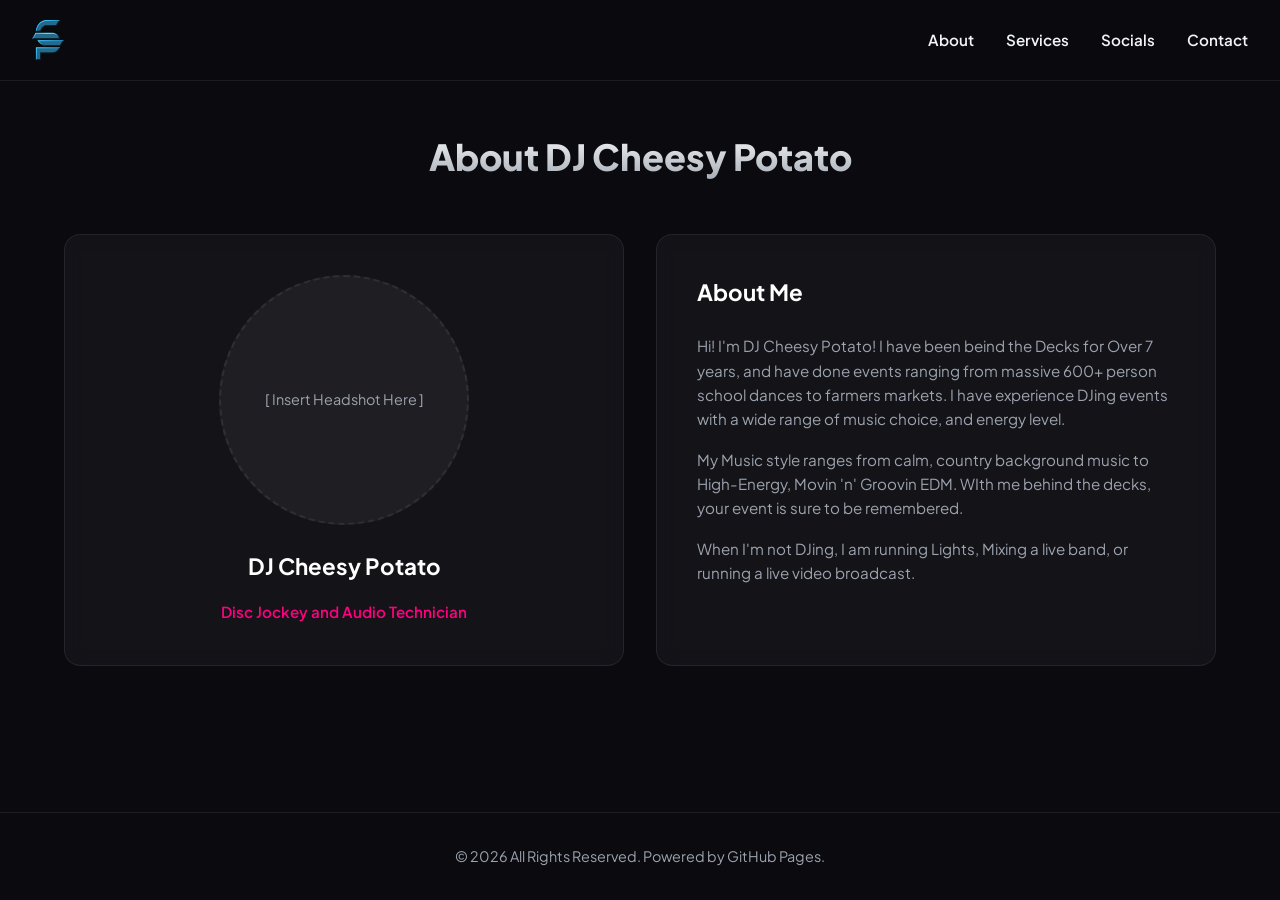
==== about.html @ 7084b257 "Initial site upload Hello, World!" ====
<!DOCTYPE html>
<html lang="en">
<head>
    <meta charset="UTF-8">
    <meta name="viewport" content="width=device-width, initial-scale=1.0">
    <title>About | DJ Cheesy Potato</title>
    
    <link rel="icon" type="image/png" href="logo_small.png">
    <link href="https://fonts.googleapis.com/css2?family=Plus+Jakarta+Sans:wght@300;400;600;800&display=swap" rel="stylesheet">
    <link rel="stylesheet" href="styles.css">
</head>
<body class="bg-image">

    <nav class="navbar">
        <a href="index.html" class="nav-logo">
            <img src="logo_small.png" alt="DJ Logo">
        </a>
        <button class="mobile-toggle" id="mobile-toggle" aria-label="Toggle Navigation">☰</button>
        <ul class="nav-links" id="nav-links">
            <li><a href="about.html">About</a></li>
            <li><a href="services.html">Services</a></li>
            <li><a href="socials.html">Socials</a></li>
            <li><a href="contact.html">Contact</a></li>
        </ul>
    </nav>

    <main class="page-content">
        <h2 class="section-title">About DJ Cheesy Potato</h2>
        
        <div class="grid">
            <div class="card text-center" style="display: flex; flex-direction: column; align-items: center; justify-content: center;">
                <div style="width: 250px; height: 250px; background: rgba(255,255,255,0.05); border-radius: 50%; border: 2px dashed var(--card-border); margin-bottom: 1.5rem; display: flex; align-items: center; justify-content: center; overflow: hidden;">
                    
                    <span style="color: var(--text-muted); font-size: 0.9rem;">[ Insert Headshot Here ]</span>
                </div>
                <h3>DJ Cheesy Potato</h3>
                <p style="color: var(--secondary-accent); font-weight: 600;">Disc Jockey and Audio Technician</p>
            </div>
            
            <div class="card">
                <h3 style="margin-bottom: 1.5rem;">About Me</h3>
                <p style="margin-bottom: 1rem;">Hi! I'm DJ Cheesy Potato! I have been beind the Decks for Over 7 years, and have done events ranging from massive 600+ person school dances to farmers markets. I have experience DJing events with a wide range of music choice, and energy level.</p>
                <p style="margin-bottom: 1rem;">My Music style ranges from calm, country background music to High-Energy, Movin 'n' Groovin EDM. WIth me behind the decks, your event is sure to be remembered.</p>
                <p>When I'm not DJing, I am running Lights, Mixing a live band, or running a live video broadcast.</p>
            </div>
        </div>
    </main>

    <footer>
        <p>&copy; <span id="year"></span> All Rights Reserved. Powered by GitHub Pages.</p>
    </footer>

    <script>
        document.getElementById('year').textContent = new Date().getFullYear();
        
        const mobileToggle = document.getElementById('mobile-toggle');
        const navLinks = document.getElementById('nav-links');
        
        mobileToggle.addEventListener('click', () => { 
            navLinks.classList.toggle('active'); 
        });
    </script>
</body>
</html>
---- styles.css ----
/* --- CSS RESET & VARIABLES --- */
:root {
    --bg-dark: #0a0a0f;
    --card-bg: rgba(255, 255, 255, 0.04);
    --card-border: rgba(255, 255, 255, 0.08);
    --primary-accent: #7928CA;
    --secondary-accent: #FF0080;
    --text-main: #f3f4f6;
    --text-muted: #9ca3af;
    --transition: all 0.3s cubic-bezier(0.4, 0, 0.2, 1);
}

* {
    margin: 0;
    padding: 0;
    box-sizing: border-box;
}

body {
    font-family: 'Plus Jakarta Sans', sans-serif;
    background-color: var(--bg-dark);
    color: var(--text-main);
    overflow-x: hidden;
    line-height: 1.6;
    display: flex;
    flex-direction: column;
    min-height: 100vh;
}

/* --- VIDEO BACKGROUND --- */
#bg-video {
    position: fixed;
    top: 0;
    left: 0;
    width: 100vw;
    height: 100vh;
    object-fit: cover; /* Ensures the video scales to fill the screen without stretching */
    z-index: -2; /* Keeps the video at the very back */
    /* ADD THESE LINES TO ZOOM/CROP */
    transform: scale(1.3); /* 1.2 zooms in 20%. Increase to 1.3 or 1.5 for more crop */
    transform-origin: top center; /* Keeps the zoom focused on the dead center */
}

.video-overlay {
    position: fixed;
    top: 0;
    left: 0;
    width: 100vw;
    height: 100vh;
    /* Keeps your dark tint over the video so text pops */
    background: linear-gradient(rgba(10, 10, 15, 0.6), rgba(10, 10, 15, 0.9)); 
    z-index: -1;
    pointer-events: none; /* Prevents the overlay from blocking clicks */
}
/* --- NAVBAR --- */
.navbar {
    position: fixed;
    top: 0;
    width: 100%;
    display: flex;
    justify-content: space-between;
    align-items: center;
    padding: 1.25rem 2rem;
    background: rgba(10, 10, 15, 0.75);
    backdrop-filter: blur(16px);
    -webkit-backdrop-filter: blur(16px);
    z-index: 1000;
    border-bottom: 1px solid var(--card-border);
}

.nav-logo img {
    height: 40px;
    width: auto;
    display: block;
}

.nav-links {
    display: flex;
    gap: 2rem;
    list-style: none;
}

.nav-links a {
    color: var(--text-main);
    text-decoration: none;
    font-weight: 600;
    font-size: 0.95rem;
    transition: var(--transition);
}

.nav-links a:hover {
    color: var(--secondary-accent);
}

.mobile-toggle {
    display: none;
    background: none;
    border: none;
    color: var(--text-main);
    font-size: 1.8rem;
    cursor: pointer;
}

/* --- HERO SECTION (Homepage Only) --- */
.hero {
    flex: 1; /* Pushes footer to bottom */
    display: flex;
    flex-direction: column;
    justify-content: center;
    align-items: center;
    text-align: center;
    padding: 8rem 1.5rem 4rem;
}

.hero-logo-img {
    max-width: 500px;
    width: 90%;
    height: auto;
    margin-bottom: 2rem;
    
    /* ADD THIS LINE */
    mix-blend-mode: screen; 
    
    /* You might want to remove the drop-shadow if it looks weird with the blend mode */
    /* filter: drop-shadow(0 10px 20px rgba(0,0,0,0.5)); */ 
}

.hero p {
    font-size: 1.25rem;
    color: var(--text-muted);
    max-width: 600px;
    margin-bottom: 2.5rem;
}

/* --- SUBPAGE LAYOUTS --- */
.page-content {
    flex: 1; /* Pushes footer to bottom */
    padding: 8rem 1.5rem 4rem;
    max-width: 1200px;
    margin: 0 auto;
    width: 100%;
}

.section-title {
    font-size: 2.25rem;
    font-weight: 800;
    text-align: center;
    margin-bottom: 3rem;
    background: linear-gradient(180deg, #fff 0%, var(--text-muted) 100%);
    -webkit-background-clip: text;
    -webkit-text-fill-color: transparent;
}

/* --- BUTTONS --- */
.btn {
    display: inline-block;
    padding: 1rem 2.5rem;
    border-radius: 50px;
    font-weight: 700;
    text-decoration: none;
    color: #fff;
    background: linear-gradient(45deg, var(--primary-accent), var(--secondary-accent));
    box-shadow: 0 4px 20px rgba(255, 0, 128, 0.4);
    transition: var(--transition);
    border: none;
    cursor: pointer;
}

.btn:hover {
    transform: translateY(-3px);
    box-shadow: 0 8px 30px rgba(255, 0, 128, 0.6);
}

.btn-full { width: 100%; }

/* --- GRID & CARDS --- */
.grid {
    display: grid;
    grid-template-columns: repeat(auto-fit, minmax(300px, 1fr));
    gap: 2rem;
}

.card {
    background: var(--card-bg);
    border: 1px solid var(--card-border);
    border-radius: 16px;
    padding: 2.5rem;
    backdrop-filter: blur(10px);
    transition: var(--transition);
}

.card h3 {
    font-size: 1.4rem;
    margin-bottom: 1rem;
    color: #fff;
}

.card p { color: var(--text-muted); font-size: 0.95rem; }
.text-center { text-align: center; }
.mb-1-5 { margin-bottom: 1.5rem; }

/* --- CONTACT FORM --- */
.contact-form {
    max-width: 600px;
    margin: 0 auto;
    display: flex;
    flex-direction: column;
    gap: 1.25rem;
}

.form-group input,
.form-group textarea {
    width: 100%;
    padding: 1rem 1.25rem;
    background: rgba(255, 255, 255, 0.05);
    border: 1px solid var(--card-border);
    border-radius: 10px;
    color: var(--text-main);
    font-size: 1rem;
    outline: none;
    transition: var(--transition);
}

.form-group input:focus,
.form-group textarea:focus {
    border-color: var(--secondary-accent);
    background: rgba(255, 255, 255, 0.08);
}

/* --- FOOTER --- */
footer {
    text-align: center;
    padding: 2rem 1.5rem;
    border-top: 1px solid var(--card-border);
    color: var(--text-muted);
    font-size: 0.9rem;
    background: var(--bg-dark);
}

/* --- RESPONSIVE --- */
@media (max-width: 768px) {
    .nav-links {
        position: fixed;
        top: 70px;
        right: -100%;
        width: 100%;
        height: calc(100vh - 70px);
        background: var(--bg-dark);
        flex-direction: column;
        align-items: center;
        justify-content: center;
        transition: var(--transition);
    }
    .nav-links.active { right: 0; }
    .mobile-toggle { display: block; }
}
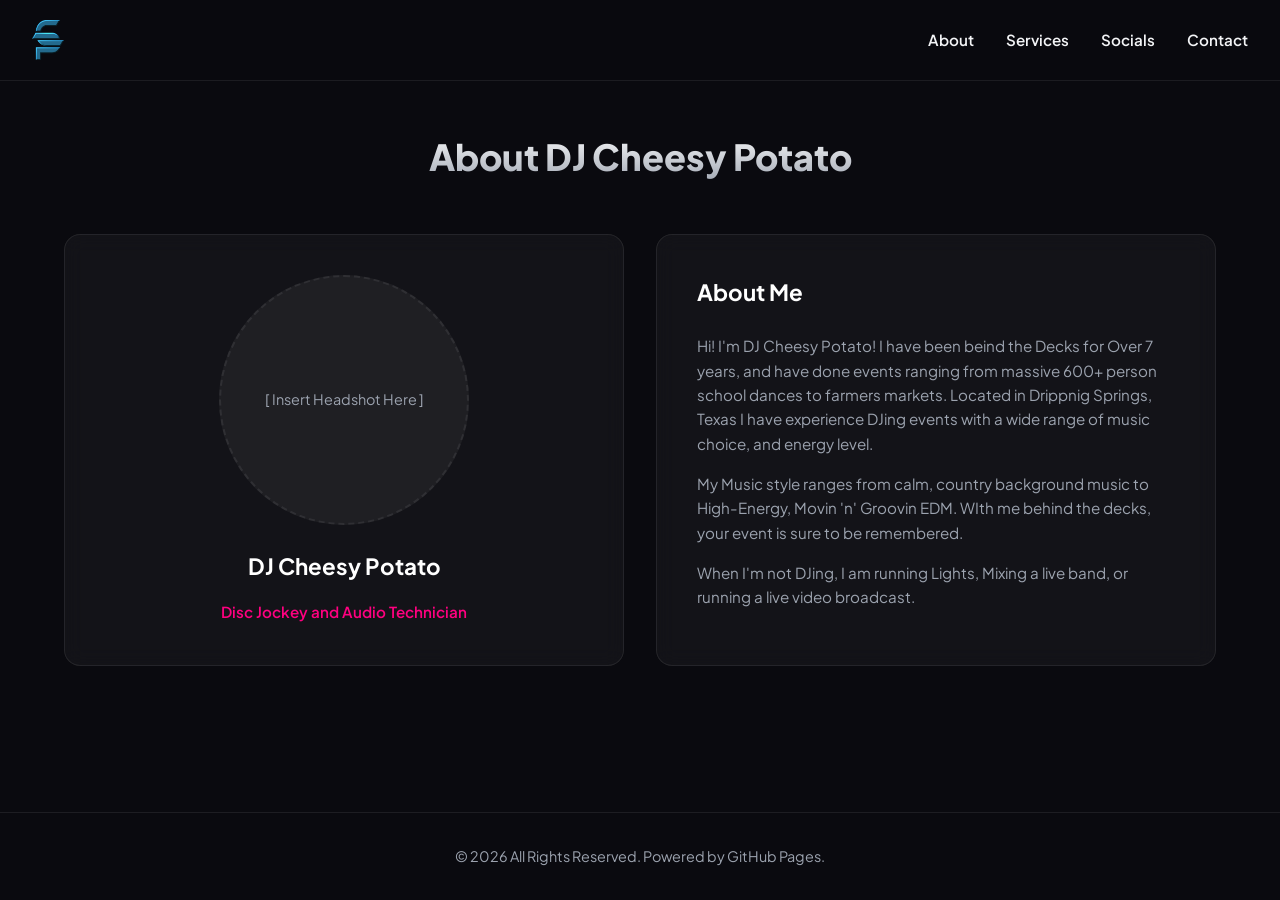
==== commit cd95bea2: "Update about.html" ====
--- a/about.html
+++ b/about.html
@@ -39,7 +39,7 @@
             
             <div class="card">
                 <h3 style="margin-bottom: 1.5rem;">About Me</h3>
-                <p style="margin-bottom: 1rem;">Hi! I'm DJ Cheesy Potato! I have been beind the Decks for Over 7 years, and have done events ranging from massive 600+ person school dances to farmers markets. I have experience DJing events with a wide range of music choice, and energy level.</p>
+                <p style="margin-bottom: 1rem;">Hi! I'm DJ Cheesy Potato! I have been beind the Decks for Over 7 years, and have done events ranging from massive 600+ person school dances to farmers markets. Located in Drippnig Springs, Texas I have experience DJing events with a wide range of music choice, and energy level.</p>
                 <p style="margin-bottom: 1rem;">My Music style ranges from calm, country background music to High-Energy, Movin 'n' Groovin EDM. WIth me behind the decks, your event is sure to be remembered.</p>
                 <p>When I'm not DJing, I am running Lights, Mixing a live band, or running a live video broadcast.</p>
             </div>
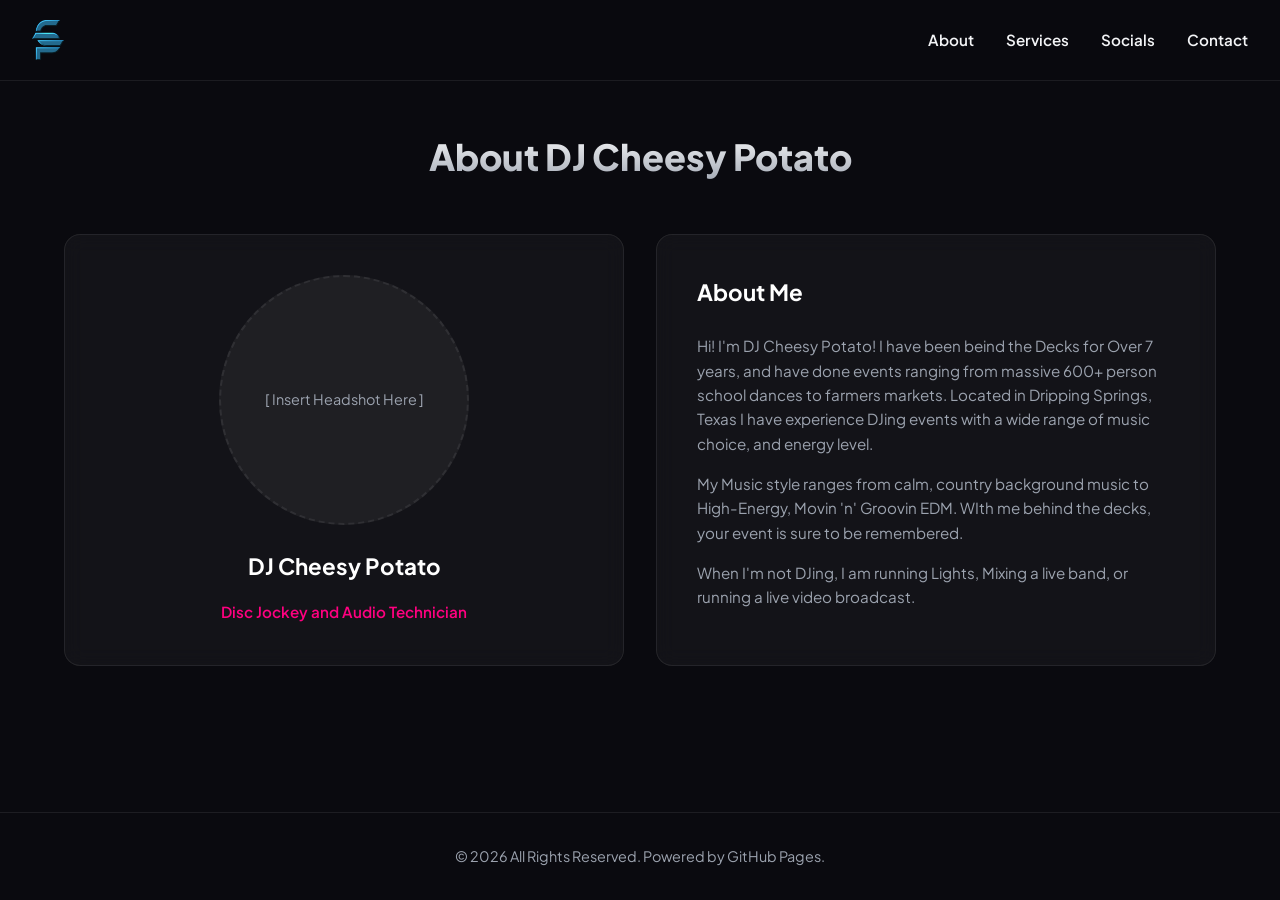
==== commit 3308a5d9: "update site content" ====
--- a/about.html
+++ b/about.html
@@ -39,7 +39,7 @@
             
             <div class="card">
                 <h3 style="margin-bottom: 1.5rem;">About Me</h3>
-                <p style="margin-bottom: 1rem;">Hi! I'm DJ Cheesy Potato! I have been beind the Decks for Over 7 years, and have done events ranging from massive 600+ person school dances to farmers markets. Located in Drippnig Springs, Texas I have experience DJing events with a wide range of music choice, and energy level.</p>
+                <p style="margin-bottom: 1rem;">Hi! I'm DJ Cheesy Potato! I have been beind the Decks for Over 7 years, and have done events ranging from massive 600+ person school dances to farmers markets. Located in Dripping Springs, Texas I have experience DJing events with a wide range of music choice, and energy level.</p>
                 <p style="margin-bottom: 1rem;">My Music style ranges from calm, country background music to High-Energy, Movin 'n' Groovin EDM. WIth me behind the decks, your event is sure to be remembered.</p>
                 <p>When I'm not DJing, I am running Lights, Mixing a live band, or running a live video broadcast.</p>
             </div>
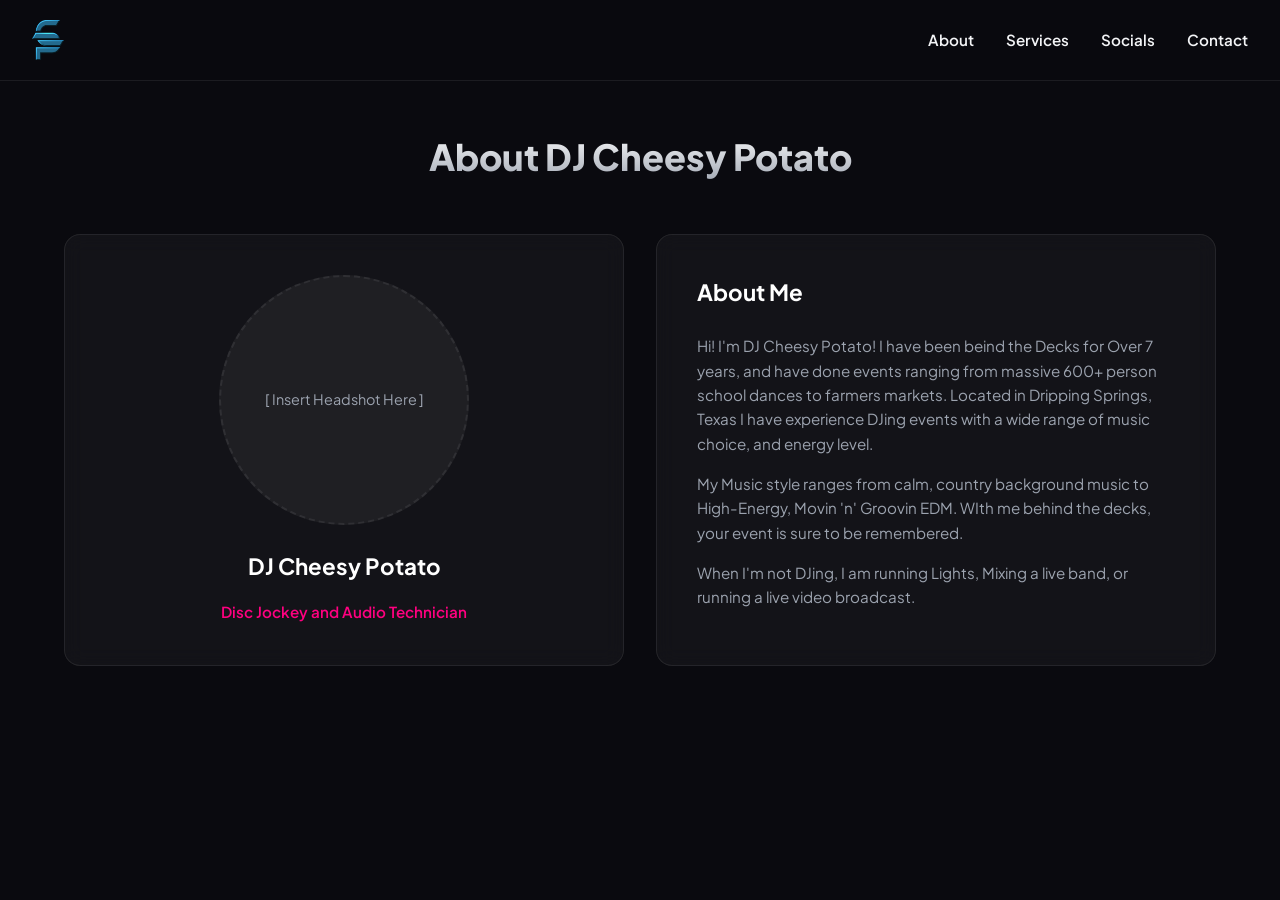
==== commit d058f136: "nerf footer make look more professional" ====
--- a/about.html
+++ b/about.html
@@ -45,11 +45,6 @@
             </div>
         </div>
     </main>
-
-    <footer>
-        <p>&copy; <span id="year"></span> All Rights Reserved. Powered by GitHub Pages.</p>
-    </footer>
-
     <script>
         document.getElementById('year').textContent = new Date().getFullYear();
         
